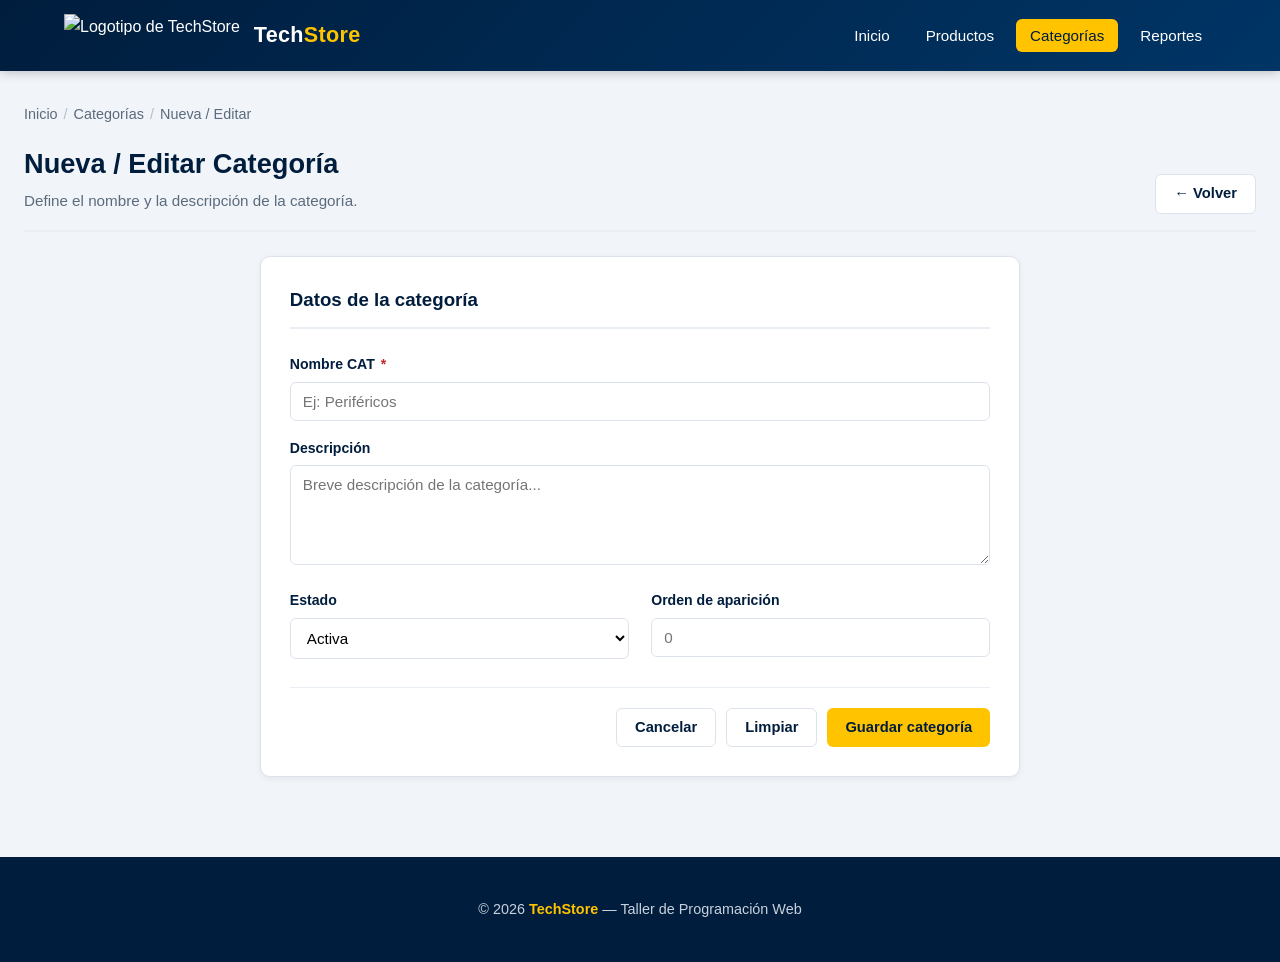
==== pages/categoria/categoria-form.html @ aca46e24 "features v2 add pages reportes and categories" ====
<!DOCTYPE html>
<html lang="es">
<head>
    <meta charset="UTF-8" />
    <meta name="viewport" content="width=device-width, initial-scale=1.0" />
    <title>Registrar / Editar Categoría - TechStore</title>
    <link rel="stylesheet" href="../../styles/main.css" />
</head>
<body>
    <header class="main-header">
        <div class="logo">
            <img src="../../assets/img/logo-techstore.png" alt="Logotipo de TechStore" />
            <h1>Tech<span>Store</span></h1>
        </div>
        <nav class="main-nav">
            <ul>
                <li><a href="../../index.html">Inicio</a></li>
                <li><a href="../producto/producto.html">Productos</a></li>
                <li><a href="categoria.html" class="active">Categorías</a></li>
                <li><a href="../reportes/reportes.html">Reportes</a></li>
            </ul>
        </nav>
    </header>

    <main class="container">
        <nav class="breadcrumb" aria-label="Ruta de navegación">
            <a href="../../index.html">Inicio</a>
            <span class="sep">/</span>
            <a href="categoria.html">Categorías</a>
            <span class="sep">/</span>
            <span>Nueva / Editar</span>
        </nav>

        <div class="page-header">
            <div>
                <h2>Nueva / Editar Categoría</h2>
                <p>Define el nombre y la descripción de la categoría.</p>
            </div>
            <div class="page-actions">
                <a href="categoria.html" class="btn-secondary">← Volver</a>
            </div>
        </div>

        <section class="form-card">
            <h3>Datos de la categoría</h3>
            <form action="#" method="post">
                <div class="form-grid">
                    <div class="form-group full">
                        <label for="nombre_cat">Nombre CAT <span class="required">*</span></label>
                        <input type="text" id="nombre_cat" name="nombre_cat" placeholder="Ej: Periféricos" required />
                    </div>

                    <div class="form-group full">
                        <label for="descripcion">Descripción</label>
                        <textarea id="descripcion" name="descripcion" placeholder="Breve descripción de la categoría..."></textarea>
                    </div>

                    <div class="form-group">
                        <label for="estado">Estado</label>
                        <select id="estado" name="estado">
                            <option value="1">Activa</option>
                            <option value="0">Inactiva</option>
                        </select>
                    </div>

                    <div class="form-group">
                        <label for="orden">Orden de aparición</label>
                        <input type="number" id="orden" name="orden" min="0" placeholder="0" />
                    </div>
                </div>

                <div class="form-actions">
                    <a href="categoria.html" class="btn-secondary">Cancelar</a>
                    <button type="reset" class="btn-secondary">Limpiar</button>
                    <button type="submit" class="btn">Guardar categoría</button>
                </div>
            </form>
        </section>
    </main>

    <footer class="main-footer">
        <p>&copy; 2026 <strong>TechStore</strong> — Taller de Programación Web</p>
    </footer>
</body>
</html>
---- styles/main.css ----
/* =======================================================
   TechStore - Sistema de Inventario
   Hoja de estilos principal
   ======================================================= */

/* ----------------------- Variables ---------------------- */
:root {
    --primary-color: #003566;
    --primary-dark: #001d3d;
    --primary-light: #0a4a8a;
    --accent-color: #ffc300;
    --accent-dark: #e6b000;

    --text-dark: #000814;
    --text-muted: #5b6b7d;
    --bg-light: #f1f4f8;
    --bg-soft: #e9eef5;
    --white: #ffffff;
    --border: #dde3ec;

    --success: #2e7d32;
    --warning: #c77700;
    --danger: #c62828;
    --info: #1565c0;

    --border-radius: 10px;
    --border-radius-sm: 6px;
    --shadow: 0 4px 14px rgba(0, 8, 20, 0.08);
    --shadow-sm: 0 2px 6px rgba(0, 8, 20, 0.06);
    --shadow-lg: 0 10px 30px rgba(0, 8, 20, 0.12);

    --transition: all 0.25s ease;
}

/* -------------------------- Base ------------------------ */
* { box-sizing: border-box; }

body {
    font-family: 'Segoe UI', Roboto, Helvetica, Arial, sans-serif;
    margin: 0;
    background-color: var(--bg-light);
    color: var(--text-dark);
    line-height: 1.6;
    min-height: 100vh;
    display: flex;
    flex-direction: column;
}

a { color: var(--primary-color); }

h1, h2, h3, h4 { color: var(--primary-dark); }

/* ------------------------ Header ------------------------ */
.main-header {
    background: linear-gradient(135deg, var(--primary-dark) 0%, var(--primary-color) 100%);
    color: var(--white);
    padding: 0.9rem 5%;
    display: flex;
    justify-content: space-between;
    align-items: center;
    box-shadow: 0 2px 10px rgba(0,0,0,0.2);
    position: sticky;
    top: 0;
    z-index: 1000;
    gap: 1rem;
    flex-wrap: wrap;
}

.logo {
    display: flex;
    align-items: center;
    gap: 14px;
}

.logo img { height: 42px; }

.logo h1 {
    font-size: 1.35rem;
    margin: 0;
    color: var(--white);
    letter-spacing: 0.3px;
}

.logo h1 span {
    color: var(--accent-color);
    font-weight: 700;
}

.main-nav ul {
    display: flex;
    list-style: none;
    gap: 8px;
    margin: 0;
    padding: 0;
    flex-wrap: wrap;
}

.main-nav a {
    color: var(--white);
    text-decoration: none;
    font-weight: 500;
    padding: 8px 14px;
    border-radius: var(--border-radius-sm);
    transition: var(--transition);
    font-size: 0.95rem;
}

.main-nav a:hover {
    background-color: rgba(255, 255, 255, 0.1);
    color: var(--accent-color);
}

.main-nav a.active {
    background-color: var(--accent-color);
    color: var(--primary-dark);
}

/* ----------------------- Layout ------------------------- */
.container {
    max-width: 1280px;
    width: 100%;
    margin: 2rem auto;
    padding: 0 1.5rem;
    flex: 1;
}

/* Breadcrumb */
.breadcrumb {
    font-size: 0.9rem;
    color: var(--text-muted);
    margin-bottom: 1rem;
    display: flex;
    gap: 6px;
    align-items: center;
}

.breadcrumb a {
    color: var(--text-muted);
    text-decoration: none;
}

.breadcrumb a:hover { color: var(--primary-color); }

.breadcrumb .sep { color: #b5bdc8; }

/* Page header (título + acciones) */
.page-header {
    display: flex;
    justify-content: space-between;
    align-items: flex-end;
    gap: 1rem;
    margin-bottom: 1.5rem;
    flex-wrap: wrap;
    padding-bottom: 1rem;
    border-bottom: 2px solid var(--bg-soft);
}

.page-header h2 {
    margin: 0;
    font-size: 1.7rem;
    color: var(--primary-dark);
}

.page-header p {
    margin: 4px 0 0 0;
    color: var(--text-muted);
    font-size: 0.95rem;
}

.page-actions {
    display: flex;
    gap: 10px;
    flex-wrap: wrap;
}

/* Hero / Bienvenida */
.hero {
    background: linear-gradient(135deg, var(--primary-color) 0%, var(--primary-light) 100%);
    color: var(--white);
    border-radius: var(--border-radius);
    padding: 2.2rem 2rem;
    margin-bottom: 2rem;
    box-shadow: var(--shadow);
}

.hero h2 {
    color: var(--white);
    margin: 0 0 0.5rem 0;
    font-size: 1.8rem;
}

.hero p {
    margin: 0;
    opacity: 0.92;
    max-width: 700px;
}

/* -------------------- Dashboard KPIs -------------------- */
.kpi-grid {
    display: grid;
    grid-template-columns: repeat(auto-fit, minmax(220px, 1fr));
    gap: 1.2rem;
    margin-bottom: 2rem;
}

.kpi-card {
    background: var(--white);
    border-radius: var(--border-radius);
    padding: 1.3rem 1.4rem;
    box-shadow: var(--shadow-sm);
    border-left: 4px solid var(--primary-color);
    transition: var(--transition);
}

.kpi-card:hover {
    transform: translateY(-3px);
    box-shadow: var(--shadow);
}

.kpi-card.accent  { border-left-color: var(--accent-color); }
.kpi-card.success { border-left-color: var(--success); }
.kpi-card.warning { border-left-color: var(--warning); }
.kpi-card.danger  { border-left-color: var(--danger); }

.kpi-label {
    font-size: 0.82rem;
    color: var(--text-muted);
    text-transform: uppercase;
    letter-spacing: 0.6px;
    margin: 0;
}

.kpi-value {
    font-size: 2rem;
    font-weight: 700;
    color: var(--primary-dark);
    margin: 6px 0 2px 0;
}

.kpi-hint {
    font-size: 0.82rem;
    color: var(--text-muted);
    margin: 0;
}

/* Dashboard secundario (accesos rápidos) */
.dashboard-grid {
    display: grid;
    grid-template-columns: repeat(auto-fit, minmax(280px, 1fr));
    gap: 1.2rem;
}

/* ----------------------- Cards -------------------------- */
.card {
    background: var(--white);
    padding: 1.5rem;
    border-radius: var(--border-radius);
    box-shadow: var(--shadow-sm);
    border: 1px solid var(--border);
}

.card h3 {
    margin-top: 0;
    color: var(--primary-color);
    border-bottom: 2px solid var(--bg-soft);
    padding-bottom: 10px;
    font-size: 1.1rem;
}

.card .card-action {
    margin-top: 1rem;
    display: flex;
    justify-content: flex-end;
}

/* Acceso rápido (tarjetas con icono y enlace) */
.quick-card {
    display: flex;
    flex-direction: column;
    gap: 8px;
    background: var(--white);
    border-radius: var(--border-radius);
    padding: 1.5rem;
    box-shadow: var(--shadow-sm);
    border: 1px solid var(--border);
    text-decoration: none;
    color: inherit;
    transition: var(--transition);
}

.quick-card:hover {
    transform: translateY(-3px);
    box-shadow: var(--shadow);
    border-color: var(--accent-color);
}

.quick-card .icon {
    width: 48px;
    height: 48px;
    border-radius: 12px;
    background: var(--bg-soft);
    color: var(--primary-color);
    display: grid;
    place-items: center;
    font-weight: 700;
    font-size: 1.1rem;
    margin-bottom: 0.4rem;
}

.quick-card h3 { margin: 0; font-size: 1.05rem; }
.quick-card p { margin: 0; color: var(--text-muted); font-size: 0.9rem; }

/* --------------- Layout listado + filtros --------------- */
.list-layout {
    display: grid;
    grid-template-columns: 1fr 280px;
    gap: 1.2rem;
    align-items: start;
}

@media (max-width: 960px) {
    .list-layout { grid-template-columns: 1fr; }
}

.panel {
    background: var(--white);
    border-radius: var(--border-radius);
    box-shadow: var(--shadow-sm);
    border: 1px solid var(--border);
    overflow: hidden;
}

.panel-header {
    display: flex;
    justify-content: space-between;
    align-items: center;
    padding: 1rem 1.25rem;
    border-bottom: 1px solid var(--border);
    background: #fafbfd;
    gap: 0.8rem;
    flex-wrap: wrap;
}

.panel-header h3 {
    margin: 0;
    font-size: 1.05rem;
    color: var(--primary-dark);
}

.panel-body { padding: 1rem 1.25rem; }
.panel-body.no-pad { padding: 0; }

.search-input {
    padding: 8px 12px;
    border: 1px solid var(--border);
    border-radius: var(--border-radius-sm);
    font-size: 0.9rem;
    min-width: 200px;
}

/* Sidebar de filtros */
.filter-sidebar { position: sticky; top: 90px; }

.filter-group { margin-bottom: 1.2rem; }
.filter-group:last-child { margin-bottom: 0; }

.filter-group label {
    display: block;
    font-weight: 600;
    margin-bottom: 6px;
    font-size: 0.85rem;
    color: var(--primary-dark);
    text-transform: uppercase;
    letter-spacing: 0.4px;
}

.filter-group input,
.filter-group select {
    width: 100%;
    padding: 9px 10px;
    border: 1px solid var(--border);
    border-radius: var(--border-radius-sm);
    font-size: 0.9rem;
    background: var(--white);
}

.checkbox-list {
    display: flex;
    flex-direction: column;
    gap: 6px;
}

.checkbox-list label {
    display: flex;
    align-items: center;
    gap: 8px;
    font-weight: 400;
    font-size: 0.9rem;
    color: var(--text-dark);
    text-transform: none;
    letter-spacing: 0;
    cursor: pointer;
}

.filter-actions {
    display: flex;
    gap: 8px;
    margin-top: 0.5rem;
}

.filter-actions .btn,
.filter-actions .btn-secondary { flex: 1; padding: 9px 12px; font-size: 0.88rem; }

/* ----------------------- Tablas ------------------------- */
.table-custom {
    width: 100%;
    border-collapse: collapse;
    background: var(--white);
    overflow: hidden;
}

.table-custom th {
    background-color: var(--primary-color);
    color: var(--white);
    padding: 12px 14px;
    text-align: left;
    font-weight: 600;
    font-size: 0.85rem;
    text-transform: uppercase;
    letter-spacing: 0.5px;
}

.table-custom td {
    padding: 12px 14px;
    border-bottom: 1px solid var(--bg-soft);
    font-size: 0.92rem;
    vertical-align: middle;
}

.table-custom tbody tr:hover { background-color: #fafbfd; }
.table-custom tbody tr:last-child td { border-bottom: none; }

.table-custom td img {
    border-radius: var(--border-radius-sm);
    object-fit: cover;
    border: 1px solid var(--border);
}

.cell-product {
    display: flex;
    align-items: center;
    gap: 10px;
}

.cell-product .name { font-weight: 600; color: var(--primary-dark); }
.cell-product .sub  { font-size: 0.8rem; color: var(--text-muted); }

/* Tabla responsiva */
.table-wrap { width: 100%; overflow-x: auto; }

/* ----------------------- Badges ------------------------- */
.badge {
    display: inline-block;
    padding: 3px 10px;
    border-radius: 999px;
    font-size: 0.75rem;
    font-weight: 700;
    text-transform: uppercase;
    letter-spacing: 0.4px;
    background: var(--bg-soft);
    color: var(--primary-dark);
}

.badge.success { background: #e6f4ea; color: var(--success); }
.badge.warning { background: #fff4e0; color: var(--warning); }
.badge.danger  { background: #fdecea; color: var(--danger); }
.badge.info    { background: #e3f0fb; color: var(--info); }
.badge.dot::before {
    content: "";
    display: inline-block;
    width: 6px; height: 6px;
    border-radius: 50%;
    background: currentColor;
    margin-right: 6px;
    vertical-align: middle;
}

/* ---------------------- Botones ------------------------- */
.btn,
.btn-secondary,
.btn-ghost,
.btn-danger {
    padding: 10px 18px;
    border: none;
    border-radius: var(--border-radius-sm);
    text-decoration: none;
    font-weight: 600;
    display: inline-flex;
    align-items: center;
    gap: 6px;
    cursor: pointer;
    font-size: 0.92rem;
    transition: var(--transition);
    text-align: center;
    line-height: 1.2;
}

.btn {
    background-color: var(--accent-color);
    color: var(--primary-dark);
}
.btn:hover {
    background-color: var(--accent-dark);
    transform: translateY(-1px);
}

.btn-secondary {
    background-color: var(--white);
    color: var(--primary-dark);
    border: 1px solid var(--border);
}
.btn-secondary:hover { background-color: var(--bg-soft); }

.btn-ghost {
    background: transparent;
    color: var(--primary-color);
    padding: 6px 10px;
}
.btn-ghost:hover { background-color: var(--bg-soft); }

.btn-danger {
    background-color: #fdecea;
    color: var(--danger);
}
.btn-danger:hover { background-color: #f8d7d3; }

.btn-icon {
    padding: 6px 10px;
    background: transparent;
    color: var(--primary-color);
    border: 1px solid var(--border);
    border-radius: var(--border-radius-sm);
    cursor: pointer;
    font-size: 0.85rem;
    transition: var(--transition);
    text-decoration: none;
}
.btn-icon:hover { background: var(--bg-soft); }
.btn-icon.danger { color: var(--danger); border-color: #f4c8c4; }
.btn-icon.danger:hover { background: #fdecea; }

.actions-cell {
    display: flex;
    gap: 6px;
    flex-wrap: wrap;
}

/* ----------------------- Forms -------------------------- */
.form-card {
    background: var(--white);
    border-radius: var(--border-radius);
    box-shadow: var(--shadow-sm);
    border: 1px solid var(--border);
    padding: 1.8rem;
    max-width: 760px;
    margin: 0 auto;
}

.form-card h3 {
    margin-top: 0;
    color: var(--primary-dark);
    border-bottom: 2px solid var(--bg-soft);
    padding-bottom: 12px;
    margin-bottom: 1.5rem;
}

.form-grid {
    display: grid;
    grid-template-columns: repeat(2, 1fr);
    gap: 1rem 1.4rem;
}

.form-grid .full { grid-column: 1 / -1; }

@media (max-width: 640px) {
    .form-grid { grid-template-columns: 1fr; }
}

.form-group { margin-bottom: 0; }

.form-group label {
    display: block;
    font-weight: 600;
    margin-bottom: 6px;
    color: var(--primary-dark);
    font-size: 0.88rem;
}

.required { color: var(--danger); margin-left: 2px; }

.form-group input[type="text"],
.form-group input[type="number"],
.form-group input[type="email"],
.form-group input[type="date"],
.form-group input[type="file"],
.form-group select,
.form-group textarea {
    width: 100%;
    padding: 10px 12px;
    border: 1px solid var(--border);
    border-radius: var(--border-radius-sm);
    font-size: 0.95rem;
    background: var(--white);
    font-family: inherit;
    transition: var(--transition);
}

.form-group textarea { resize: vertical; min-height: 100px; }

.form-group input:focus,
.form-group select:focus,
.form-group textarea:focus {
    outline: none;
    border-color: var(--primary-color);
    box-shadow: 0 0 0 3px rgba(0, 53, 102, 0.12);
}

.form-help {
    font-size: 0.8rem;
    color: var(--text-muted);
    margin-top: 4px;
}

.form-actions {
    display: flex;
    gap: 10px;
    margin-top: 1.8rem;
    padding-top: 1.2rem;
    border-top: 1px solid var(--bg-soft);
    justify-content: flex-end;
    flex-wrap: wrap;
}

/* ----------------------- Footer ------------------------- */
.main-footer {
    background-color: var(--primary-dark);
    color: #c8d2dd;
    text-align: center;
    padding: 2.2rem 1rem;
    margin-top: 3rem;
    font-size: 0.9rem;
}

.main-footer p { margin: 6px 0; }
.main-footer strong { color: var(--accent-color); }

/* ---------------------- Utilidades ---------------------- */
.text-muted { color: var(--text-muted); }
.text-center { text-align: center; }
.mt-1 { margin-top: 0.5rem; }
.mt-2 { margin-top: 1rem; }
.mt-3 { margin-top: 1.5rem; }
.mb-0 { margin-bottom: 0; }
.gap-1 { gap: 0.5rem; }

.stack { display: flex; flex-direction: column; gap: 1.2rem; }

.empty-state {
    text-align: center;
    padding: 2.5rem 1rem;
    color: var(--text-muted);
}
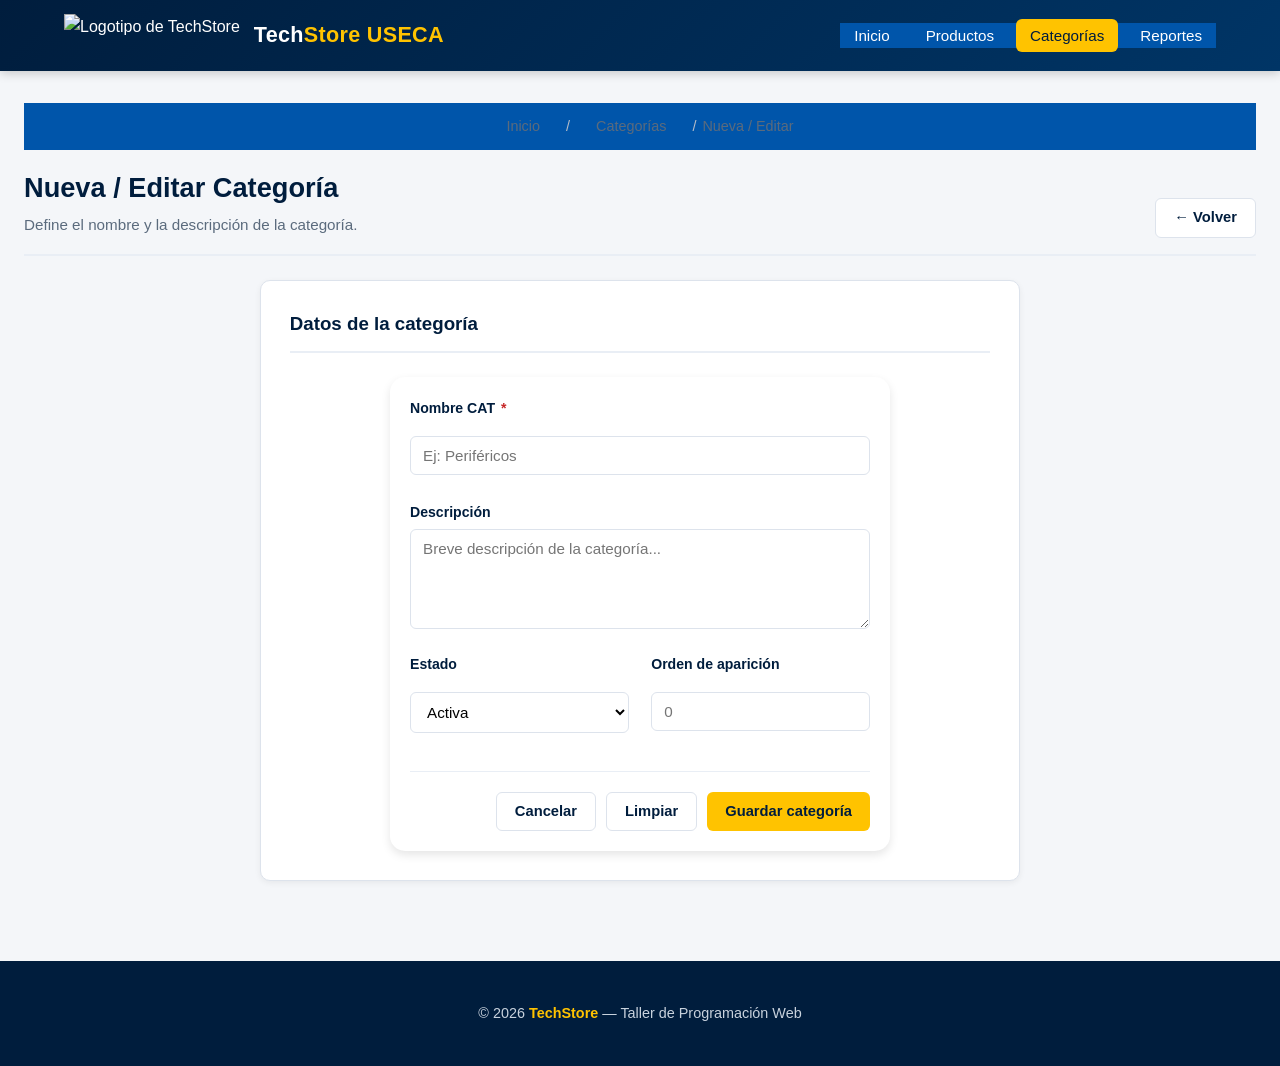
==== commit 7d80e46f: "prueba" ====
--- a/pages/categoria/categoria-form.html
+++ b/pages/categoria/categoria-form.html
@@ -10,7 +10,7 @@
     <header class="main-header">
         <div class="logo">
             <img src="../../assets/img/logo-techstore.png" alt="Logotipo de TechStore" />
-            <h1>Tech<span>Store</span></h1>
+            <h1>Tech<span>Store USECA</span></h1>
         </div>
         <nav class="main-nav">
             <ul>
--- a/styles/main.css
+++ b/styles/main.css
@@ -670,3 +670,193 @@
     padding: 2.5rem 1rem;
     color: var(--text-muted);
 }
+
+
+/* =========================
+   ESTILOS GENERALES
+========================= */
+body {
+    font-family: Arial, sans-serif;
+    margin: 0;
+    background-color: #f4f6f9;
+}
+
+
+/* =========================
+   HEADER
+========================= */
+header {
+    background-color: #003366;
+    color: white;
+    padding: 15px;
+    text-align: center;
+}
+
+
+/* =========================
+   MENÚ (FLEXBOX)
+========================= */
+nav {
+    display: flex;
+    justify-content: center;
+    background-color: #0055aa;
+}
+
+nav a {
+    color: white;
+    padding: 12px 20px;
+    text-decoration: none;
+    transition: 0.3s;
+}
+
+nav a:hover {
+    background-color: #ffaa00;
+}
+
+
+/* =========================
+   CONTENIDO PRINCIPAL
+========================= */
+main {
+    padding: 20px;
+}
+
+
+/* =========================
+   TARJETAS (DASHBOARD)
+========================= */
+.dashboard {
+    display: flex;
+    justify-content: space-around;
+    flex-wrap: wrap;
+}
+
+.card {
+    background-color: white;
+    width: 250px;
+    margin: 15px;
+    padding: 20px;
+    border-radius: 15px;
+    text-align: center;
+    box-shadow: 0px 4px 10px rgba(0,0,0,0.1);
+
+    transition: transform 0.3s;
+}
+
+.card:hover {
+    transform: scale(1.05);
+}
+
+
+/* =========================
+   BOTONES
+========================= */
+button {
+    background-color: #007bff;
+    color: white;
+    border: none;
+    padding: 10px 20px;
+    border-radius: 10px;
+    cursor: pointer;
+
+    transition: 0.3s;
+}
+
+button:hover {
+    background-color: #ff0000;
+    transform: scale(1.1);
+}
+
+
+/* =========================
+   TABLAS
+========================= */
+table {
+    width: 100%;
+    border-collapse: collapse;
+    background-color: white;
+    margin-top: 20px;
+}
+
+th, td {
+    padding: 12px;
+    border: 1px solid #ddd;
+    text-align: center;
+}
+
+th {
+    background-color: #003366;
+    color: white;
+}
+
+
+/* =========================
+   FORMULARIOS
+========================= */
+form {
+    background-color: white;
+    padding: 20px;
+    max-width: 500px;
+    margin: auto;
+    border-radius: 15px;
+    box-shadow: 0px 4px 10px rgba(0,0,0,0.1);
+}
+
+input, select {
+    width: 100%;
+    padding: 10px;
+    margin: 10px 0;
+}
+
+
+/* =========================
+   FOOTER
+========================= */
+footer {
+    background-color: #003366;
+    color: white;
+    text-align: center;
+    padding: 10px;
+    margin-top: 20px;
+}
+
+
+/* =========================
+   ANIMACIÓN
+========================= */
+.logo {
+    animation: zoom 2s infinite alternate;
+}
+
+@keyframes zoom {
+    from {
+        transform: scale(1);
+    }
+    to {
+        transform: scale(1.2);
+    }
+}
+
+
+/* =========================
+   RESPONSIVE
+========================= */
+@media (max-width: 768px) {
+    
+    nav {
+        flex-direction: column;
+    }
+
+    .dashboard {
+        flex-direction: column;
+        align-items: center;
+    }
+
+    .card {
+        width: 90%;
+    }
+
+    table {
+        font-size: 12px;
+    }
+}
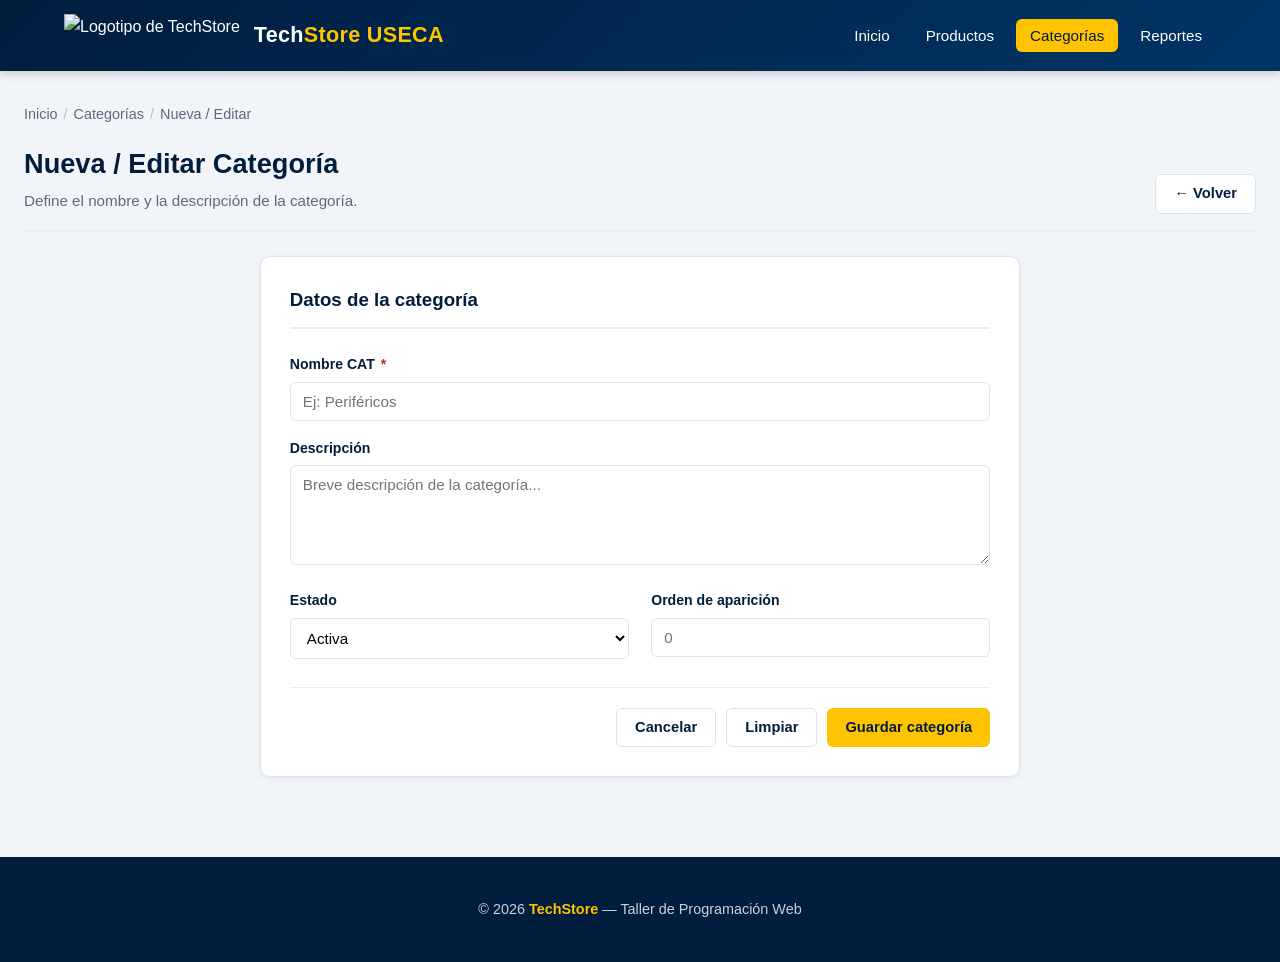
==== commit 954aeec7: "add validation and styles in filters" ====
--- a/pages/categoria/categoria-form.html
+++ b/pages/categoria/categoria-form.html
@@ -43,16 +43,16 @@
 
         <section class="form-card">
             <h3>Datos de la categoría</h3>
-            <form action="#" method="post">
+            <form action="#" method="post" novalidate>
                 <div class="form-grid">
                     <div class="form-group full">
                         <label for="nombre_cat">Nombre CAT <span class="required">*</span></label>
-                        <input type="text" id="nombre_cat" name="nombre_cat" placeholder="Ej: Periféricos" required />
+                        <input type="text" id="nombre_cat" name="nombre_cat" placeholder="Ej: Periféricos" minlength="2" maxlength="80" required autocomplete="off" />
                     </div>
 
                     <div class="form-group full">
                         <label for="descripcion">Descripción</label>
-                        <textarea id="descripcion" name="descripcion" placeholder="Breve descripción de la categoría..."></textarea>
+                        <textarea id="descripcion" name="descripcion" placeholder="Breve descripción de la categoría..." maxlength="300"></textarea>
                     </div>
 
                     <div class="form-group">
@@ -65,7 +65,7 @@
 
                     <div class="form-group">
                         <label for="orden">Orden de aparición</label>
-                        <input type="number" id="orden" name="orden" min="0" placeholder="0" />
+                        <input type="number" id="orden" name="orden" min="0" step="1" placeholder="0" />
                     </div>
                 </div>
 
@@ -81,5 +81,19 @@
     <footer class="main-footer">
         <p>&copy; 2026 <strong>TechStore</strong> — Taller de Programación Web</p>
     </footer>
+
+    <script src="../../js/storage.js"></script>
+    <script src="../../js/config.js"></script>
+    <script src="../../js/seed.js"></script>
+    <script src="../../js/categorias-data.js"></script>
+    <script src="../../js/productos-data.js"></script>
+    <script src="../../js/movimientos-data.js"></script>
+    <script src="../../js/stats.js"></script>
+    <script src="../../js/init.js"></script>
+    <script src="../../js/format-utils.js"></script>
+    <script src="../../js/ui-utils.js"></script>
+    <script src="../../js/form-validacion.js"></script>
+    <script src="../../js/categoria-producto.js"></script>
+    <script src="../../js/categoria-form.js"></script>
 </body>
 </html>
--- a/styles/main.css
+++ b/styles/main.css
@@ -313,13 +313,9 @@
 /* --------------- Layout listado + filtros --------------- */
 .list-layout {
     display: grid;
-    grid-template-columns: 1fr 280px;
+    grid-template-columns: minmax(0, 1fr) 300px;
     gap: 1.2rem;
     align-items: start;
-}
-
-@media (max-width: 960px) {
-    .list-layout { grid-template-columns: 1fr; }
 }
 
 .panel {
@@ -358,23 +354,44 @@
     min-width: 200px;
 }
 
-/* Sidebar de filtros */
-.filter-sidebar { position: sticky; top: 90px; }
-
-.filter-group { margin-bottom: 1.2rem; }
-.filter-group:last-child { margin-bottom: 0; }
-
-.filter-group label {
+.filter-sidebar {
+    position: sticky;
+    top: 90px;
+    align-self: start;
+}
+
+.filter-sidebar.stack {
+    display: flex;
+    flex-direction: column;
+    gap: 1rem;
+}
+
+.filter-sidebar .panel-body {
+    padding: 1.1rem 1.25rem 1.25rem;
+}
+
+.filter-group {
+    margin-bottom: 1rem;
+}
+
+.filter-group:last-of-type {
+    margin-bottom: 0;
+}
+
+.filter-group > label:first-child {
     display: block;
     font-weight: 600;
     margin-bottom: 6px;
-    font-size: 0.85rem;
+    font-size: 0.82rem;
     color: var(--primary-dark);
     text-transform: uppercase;
     letter-spacing: 0.4px;
 }
 
-.filter-group input,
+.filter-group input[type="text"],
+.filter-group input[type="number"],
+.filter-group input[type="date"],
+.filter-group input[type="search"],
 .filter-group select {
     width: 100%;
     padding: 9px 10px;
@@ -382,12 +399,44 @@
     border-radius: var(--border-radius-sm);
     font-size: 0.9rem;
     background: var(--white);
+    font-family: inherit;
+    transition: var(--transition);
+    margin: 0;
+}
+
+.filter-group input:focus,
+.filter-group select:focus {
+    outline: none;
+    border-color: var(--primary-color);
+    box-shadow: 0 0 0 3px rgba(0, 53, 102, 0.1);
+}
+
+.filter-row {
+    display: grid;
+    grid-template-columns: 1fr 1fr;
+    gap: 8px;
+}
+
+.filter-divider {
+    height: 1px;
+    background: var(--border);
+    margin: 1.1rem 0;
+}
+
+.filter-section-title {
+    margin: 0 0 0.9rem;
+    font-size: 0.82rem;
+    font-weight: 700;
+    color: var(--primary-dark);
+    text-transform: uppercase;
+    letter-spacing: 0.4px;
 }
 
 .checkbox-list {
     display: flex;
     flex-direction: column;
-    gap: 6px;
+    gap: 8px;
+    padding: 2px 0;
 }
 
 .checkbox-list label {
@@ -400,16 +449,52 @@
     text-transform: none;
     letter-spacing: 0;
     cursor: pointer;
+    margin: 0;
+}
+
+.checkbox-list input[type="checkbox"] {
+    width: 16px;
+    height: 16px;
+    accent-color: var(--primary-color);
+    flex-shrink: 0;
 }
 
 .filter-actions {
     display: flex;
     gap: 8px;
-    margin-top: 0.5rem;
+    margin-top: 1.1rem;
+    padding-top: 1rem;
+    border-top: 1px solid var(--border);
 }
 
 .filter-actions .btn,
-.filter-actions .btn-secondary { flex: 1; padding: 9px 12px; font-size: 0.88rem; }
+.filter-actions .btn-secondary {
+    flex: 1;
+    padding: 9px 12px;
+    font-size: 0.88rem;
+    justify-content: center;
+}
+
+@media (max-width: 960px) {
+    .list-layout {
+        grid-template-columns: 1fr;
+    }
+
+    .filter-sidebar {
+        position: static;
+        order: -1;
+    }
+
+    .search-input {
+        width: 100%;
+        min-width: 0;
+    }
+
+    .panel-header {
+        flex-direction: column;
+        align-items: stretch;
+    }
+}
 
 /* ----------------------- Tablas ------------------------- */
 .table-custom {
@@ -625,6 +710,28 @@
     box-shadow: 0 0 0 3px rgba(0, 53, 102, 0.12);
 }
 
+.form-group.is-invalid input,
+.form-group.is-invalid select,
+.form-group.is-invalid textarea {
+    border-color: var(--danger);
+    box-shadow: 0 0 0 3px rgba(220, 38, 38, 0.12);
+}
+
+.form-group.is-invalid input:focus,
+.form-group.is-invalid select:focus,
+.form-group.is-invalid textarea:focus {
+    border-color: var(--danger);
+    box-shadow: 0 0 0 3px rgba(220, 38, 38, 0.18);
+}
+
+.form-error {
+    display: block;
+    font-size: 0.8rem;
+    color: var(--danger);
+    margin-top: 4px;
+    font-weight: 500;
+}
+
 .form-help {
     font-size: 0.8rem;
     color: var(--text-muted);
@@ -670,193 +777,81 @@
     padding: 2.5rem 1rem;
     color: var(--text-muted);
 }
-
-
-/* =========================
-   ESTILOS GENERALES
-========================= */
-body {
-    font-family: Arial, sans-serif;
-    margin: 0;
-    background-color: #f4f6f9;
-}
-
-
-/* =========================
-   HEADER
-========================= */
-header {
-    background-color: #003366;
-    color: white;
-    padding: 15px;
-    text-align: center;
-}
-
-
-/* =========================
-   MENÚ (FLEXBOX)
-========================= */
-nav {
-    display: flex;
-    justify-content: center;
-    background-color: #0055aa;
-}
-
-nav a {
-    color: white;
+.form-help-warning {
+    color: #b45309;
+    font-weight: 500;
+}
+
+.form-help-warning a {
+    color: #2563eb;
+    text-decoration: underline;
+}
+
+/* ----------------------- Toast -------------------------- */
+.toast-msg {
+    position: fixed;
+    bottom: 24px;
+    right: 24px;
     padding: 12px 20px;
-    text-decoration: none;
-    transition: 0.3s;
-}
-
-nav a:hover {
-    background-color: #ffaa00;
-}
-
-
-/* =========================
-   CONTENIDO PRINCIPAL
-========================= */
-main {
-    padding: 20px;
-}
-
-
-/* =========================
-   TARJETAS (DASHBOARD)
-========================= */
-.dashboard {
-    display: flex;
-    justify-content: space-around;
-    flex-wrap: wrap;
-}
-
-.card {
-    background-color: white;
-    width: 250px;
-    margin: 15px;
-    padding: 20px;
-    border-radius: 15px;
-    text-align: center;
-    box-shadow: 0px 4px 10px rgba(0,0,0,0.1);
-
-    transition: transform 0.3s;
-}
-
-.card:hover {
-    transform: scale(1.05);
-}
-
-
-/* =========================
-   BOTONES
-========================= */
-button {
-    background-color: #007bff;
-    color: white;
-    border: none;
-    padding: 10px 20px;
-    border-radius: 10px;
-    cursor: pointer;
-
-    transition: 0.3s;
-}
-
-button:hover {
-    background-color: #ff0000;
-    transform: scale(1.1);
-}
-
-
-/* =========================
-   TABLAS
-========================= */
-table {
-    width: 100%;
-    border-collapse: collapse;
-    background-color: white;
-    margin-top: 20px;
-}
-
-th, td {
-    padding: 12px;
-    border: 1px solid #ddd;
-    text-align: center;
-}
-
-th {
-    background-color: #003366;
-    color: white;
-}
-
-
-/* =========================
-   FORMULARIOS
-========================= */
-form {
-    background-color: white;
-    padding: 20px;
-    max-width: 500px;
-    margin: auto;
-    border-radius: 15px;
-    box-shadow: 0px 4px 10px rgba(0,0,0,0.1);
-}
-
-input, select {
-    width: 100%;
-    padding: 10px;
-    margin: 10px 0;
-}
-
-
-/* =========================
-   FOOTER
-========================= */
-footer {
-    background-color: #003366;
-    color: white;
-    text-align: center;
-    padding: 10px;
-    margin-top: 20px;
-}
-
-
-/* =========================
-   ANIMACIÓN
-========================= */
-.logo {
-    animation: zoom 2s infinite alternate;
-}
-
-@keyframes zoom {
-    from {
-        transform: scale(1);
-    }
-    to {
-        transform: scale(1.2);
-    }
-}
-
-
-/* =========================
-   RESPONSIVE
-========================= */
+    border-radius: 8px;
+    color: #fff;
+    font-size: 0.9rem;
+    z-index: 9999;
+    opacity: 0;
+    transform: translateY(12px);
+    transition: opacity 0.3s, transform 0.3s;
+    max-width: 360px;
+    box-shadow: 0 4px 16px rgba(0, 0, 0, 0.2);
+}
+
+.toast-msg.show {
+    opacity: 1;
+    transform: translateY(0);
+}
+
+.toast-success { background: #16a34a; }
+.toast-error { background: #dc2626; }
+.toast-info { background: #2563eb; }
+
+/* ----------------------- Responsive extra --------------- */
 @media (max-width: 768px) {
-    
-    nav {
-        flex-direction: column;
-    }
-
-    .dashboard {
-        flex-direction: column;
-        align-items: center;
-    }
-
-    .card {
-        width: 90%;
-    }
-
-    table {
-        font-size: 12px;
+    .main-header {
+        padding: 0.9rem 1rem;
+    }
+
+    .container {
+        padding: 0 1rem;
+        margin: 1.2rem auto;
+    }
+
+    .page-header h2 {
+        font-size: 1.4rem;
+    }
+
+    .kpi-value {
+        font-size: 1.6rem;
+    }
+
+    .form-card {
+        padding: 1.2rem;
+    }
+
+    .form-actions {
+        justify-content: stretch;
+    }
+
+    .form-actions .btn,
+    .form-actions .btn-secondary {
+        flex: 1;
+        justify-content: center;
+    }
+
+    .table-custom {
+        font-size: 0.85rem;
+    }
+
+    .table-custom th,
+    .table-custom td {
+        padding: 10px 12px;
     }
 }
